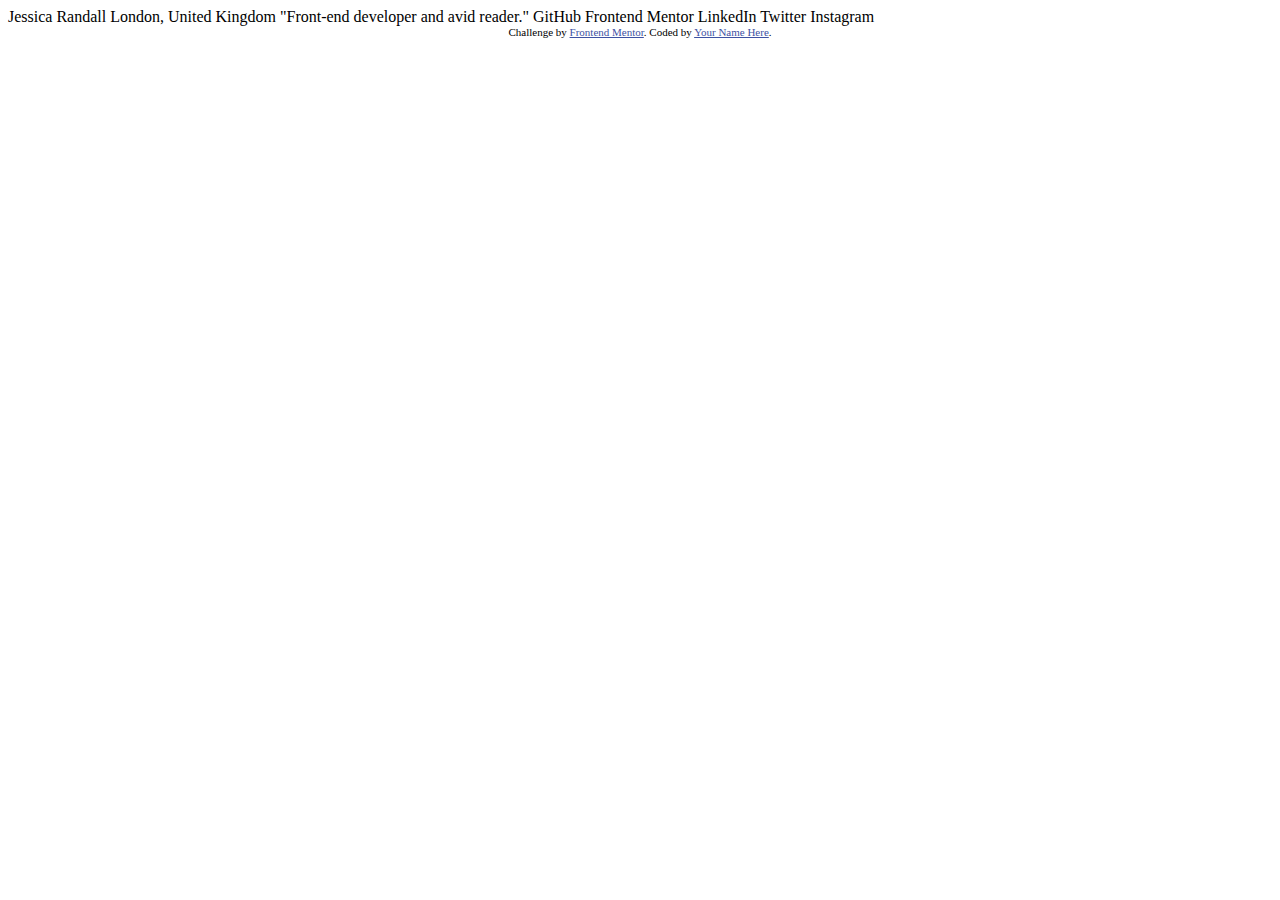
==== social-links-profile-main/index.html @ 59d0ae9a "Add files via upload" ====
<!DOCTYPE html>
<html lang="en">
<head>
  <meta charset="UTF-8">
  <meta name="viewport" content="width=device-width, initial-scale=1.0"> <!-- displays site properly based on user's device -->

  <link rel="icon" type="image/png" sizes="32x32" href="./assets/images/favicon-32x32.png">
  
  <title>Frontend Mentor | Social links profile</title>

  <!-- Feel free to remove these styles or customise in your own stylesheet 👍 -->
  <style>
    .attribution { font-size: 11px; text-align: center; }
    .attribution a { color: hsl(228, 45%, 44%); }
  </style>
</head>
<body>

  Jessica Randall
  London, United Kingdom
  "Front-end developer and avid reader."

  GitHub
  Frontend Mentor
  LinkedIn
  Twitter
  Instagram
  
  <div class="attribution">
    Challenge by <a href="https://www.frontendmentor.io?ref=challenge" target="_blank">Frontend Mentor</a>. 
    Coded by <a href="#">Your Name Here</a>.
  </div>
</body>
</html>
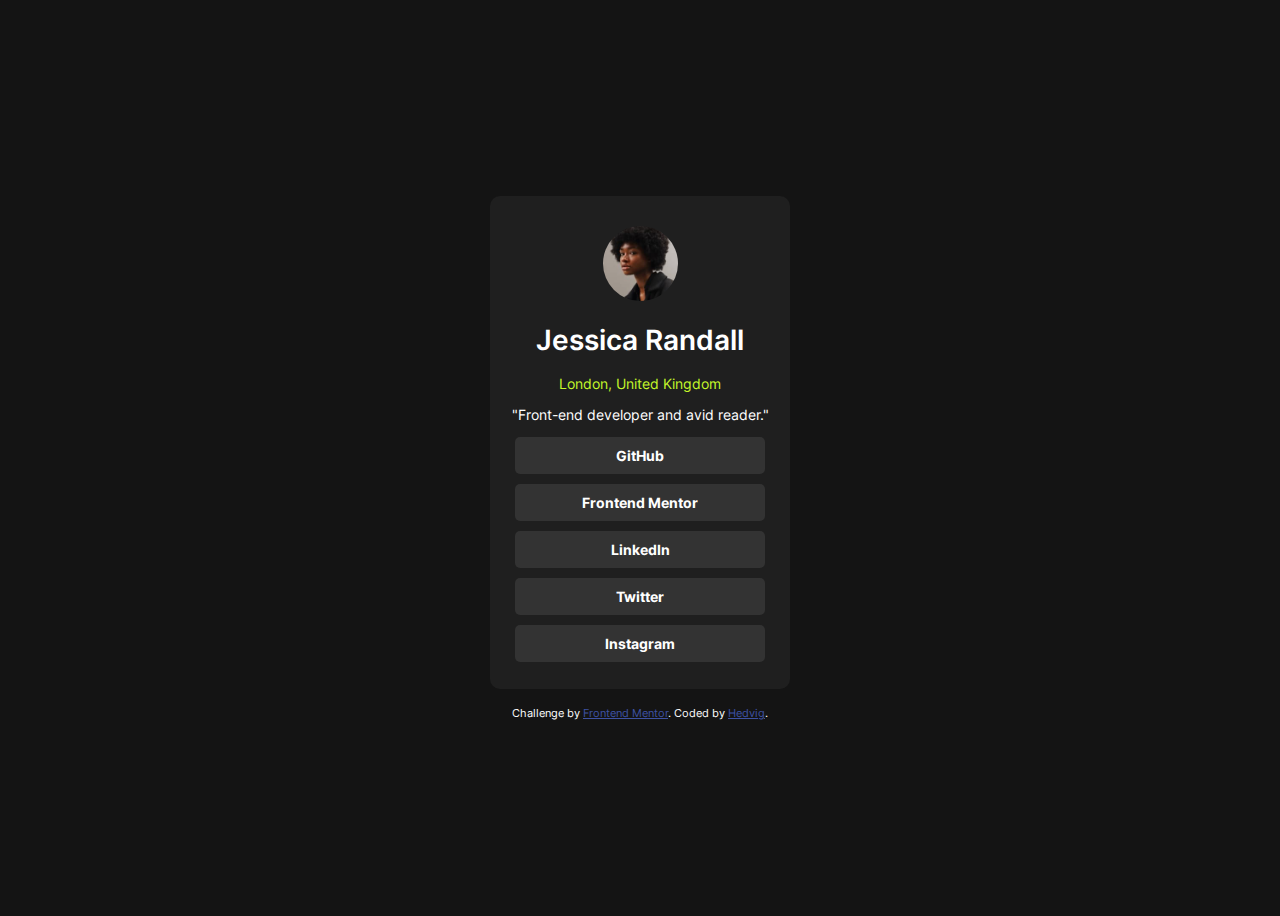
==== commit 2c067bf7: "Layout" ====
--- a/social-links-profile-main/index.html
+++ b/social-links-profile-main/index.html
@@ -10,25 +10,107 @@
 
   <!-- Feel free to remove these styles or customise in your own stylesheet 👍 -->
   <style>
-    .attribution { font-size: 11px; text-align: center; }
+
+    /* Skapa hover effekt på knapparna 
+    - Desktop: 1440px */
+
+    @font-face {
+      font-family: 'Inter';
+      src: url(assets/fonts/Inter-VariableFont_slnt\,wght.ttf) format('truetype');
+      font-weight: 400, 600, 700; 
+      font-style: normal;
+    }
+
+    body{
+      background-color: hsl(0, 0%, 8%);
+      font-family: 'Inter';
+      font-size: 14px;
+
+      display: flex;
+      flex-direction: column;
+      justify-content: center;
+      align-items: center;
+      height: 100vh;
+    }
+
+    .container {
+      width: 100%;
+      max-width: 300px;
+      text-align: center;
+      margin-left: auto;
+      margin-right: auto;
+
+      border-radius: 10px;
+      background-color: hsl(0, 0%, 12%);
+      
+    }
+
+    img{
+      border-radius: 50%;
+      width: 25%;
+      margin-top: 30px;
+    }
+
+    h1{
+      color: white;
+      font-weight: 600;
+    }
+
+    .buttons a {
+    background-color: hsl(0, 0%, 20%);
+    color: white;
+    border: none;
+    padding: 10px 20px;
+    border-radius: 5px;
+    width: 70%;          
+
+    display: block;
+    text-decoration: none;
+    margin: 10px auto;   
+}
+
+    .buttons a:visited{
+      color:white;
+    }
+    .buttons a:hover{
+      background-color: hsl(75, 94%, 57%);
+      color: hsl(0, 0%, 20%); 
+    }
+
+    .attribution { font-size: 11px; text-align: center; color: white;}
     .attribution a { color: hsl(228, 45%, 44%); }
   </style>
 </head>
 <body>
 
-  Jessica Randall
-  London, United Kingdom
-  "Front-end developer and avid reader."
+  <div class="container">
 
-  GitHub
-  Frontend Mentor
-  LinkedIn
-  Twitter
-  Instagram
-  
+    <div class="image">
+      <img src="assets/images/avatar-jessica.jpeg" alt="">
+    </div>
+    <div class="text">
+      <h1>Jessica Randall</h1>
+      <p style="color: hsl(75, 94%, 57%);">London, United Kingdom</p>
+      <p style="color: white;">"Front-end developer and avid reader."</p>
+    </div>
+
+    <div class="buttons">
+      <div class="buttons">
+        <a href="#"><b>GitHub</b></a>
+        <a href="#"><b>Frontend Mentor</b></a>
+        <a href="#"><b>LinkedIn</b></a>
+        <a href="#"><b>Twitter</b></a>
+        <a href="#"><b>Instagram</b></a>
+    </div>
+    
+    </div>
+    <br>
+  </div>
+
+  <br>
   <div class="attribution">
     Challenge by <a href="https://www.frontendmentor.io?ref=challenge" target="_blank">Frontend Mentor</a>. 
-    Coded by <a href="#">Your Name Here</a>.
+    Coded by <a href="#">Hedvig</a>.
   </div>
 </body>
 </html>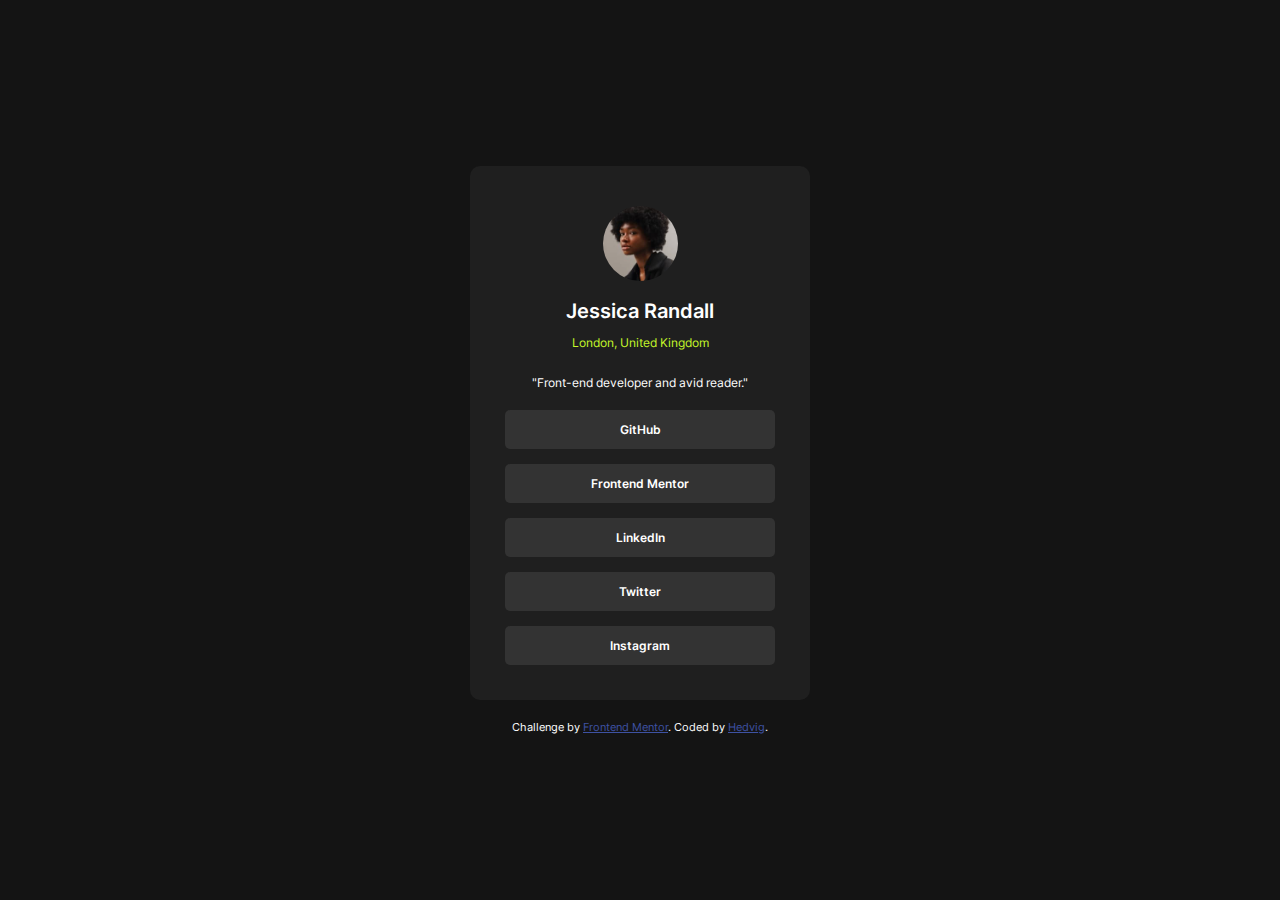
==== commit a92a8816: "Last changes" ====
--- a/social-links-profile-main/index.html
+++ b/social-links-profile-main/index.html
@@ -5,81 +5,10 @@
   <meta name="viewport" content="width=device-width, initial-scale=1.0"> <!-- displays site properly based on user's device -->
 
   <link rel="icon" type="image/png" sizes="32x32" href="./assets/images/favicon-32x32.png">
+  <link rel="stylesheet" href="index.css">
   
   <title>Frontend Mentor | Social links profile</title>
 
-  <!-- Feel free to remove these styles or customise in your own stylesheet 👍 -->
-  <style>
-
-    /* Skapa hover effekt på knapparna 
-    - Desktop: 1440px */
-
-    @font-face {
-      font-family: 'Inter';
-      src: url(assets/fonts/Inter-VariableFont_slnt\,wght.ttf) format('truetype');
-      font-weight: 400, 600, 700; 
-      font-style: normal;
-    }
-
-    body{
-      background-color: hsl(0, 0%, 8%);
-      font-family: 'Inter';
-      font-size: 14px;
-
-      display: flex;
-      flex-direction: column;
-      justify-content: center;
-      align-items: center;
-      height: 100vh;
-    }
-
-    .container {
-      width: 100%;
-      max-width: 300px;
-      text-align: center;
-      margin-left: auto;
-      margin-right: auto;
-
-      border-radius: 10px;
-      background-color: hsl(0, 0%, 12%);
-      
-    }
-
-    img{
-      border-radius: 50%;
-      width: 25%;
-      margin-top: 30px;
-    }
-
-    h1{
-      color: white;
-      font-weight: 600;
-    }
-
-    .buttons a {
-    background-color: hsl(0, 0%, 20%);
-    color: white;
-    border: none;
-    padding: 10px 20px;
-    border-radius: 5px;
-    width: 70%;          
-
-    display: block;
-    text-decoration: none;
-    margin: 10px auto;   
-}
-
-    .buttons a:visited{
-      color:white;
-    }
-    .buttons a:hover{
-      background-color: hsl(75, 94%, 57%);
-      color: hsl(0, 0%, 20%); 
-    }
-
-    .attribution { font-size: 11px; text-align: center; color: white;}
-    .attribution a { color: hsl(228, 45%, 44%); }
-  </style>
 </head>
 <body>
 
@@ -88,19 +17,20 @@
     <div class="image">
       <img src="assets/images/avatar-jessica.jpeg" alt="">
     </div>
+    
     <div class="text">
       <h1>Jessica Randall</h1>
-      <p style="color: hsl(75, 94%, 57%);">London, United Kingdom</p>
-      <p style="color: white;">"Front-end developer and avid reader."</p>
+      <p style="color: hsl(75, 94%, 57%); margin-bottom: 25px;">London, United Kingdom</p>
+      <p style="color: white; margin-bottom: 20px;">"Front-end developer and avid reader."</p>
     </div>
 
     <div class="buttons">
       <div class="buttons">
-        <a href="#"><b>GitHub</b></a>
-        <a href="#"><b>Frontend Mentor</b></a>
-        <a href="#"><b>LinkedIn</b></a>
-        <a href="#"><b>Twitter</b></a>
-        <a href="#"><b>Instagram</b></a>
+        <a href="#">GitHub</a>
+        <a href="#">Frontend Mentor</a>
+        <a href="#">LinkedIn</a>
+        <a href="#">Twitter</a>
+        <a href="#">Instagram</a>
     </div>
     
     </div>
--- a/social-links-profile-main/index.css
+++ b/social-links-profile-main/index.css
@@ -0,0 +1,82 @@
+@font-face {
+    font-family: 'Inter';
+    src: url(assets/fonts/Inter-VariableFont_slnt\,wght.ttf) format('truetype');
+    font-weight: 400, 600, 700; 
+    font-style: normal;
+  }
+
+  html, body {
+    margin: 0;
+    padding: 0;
+    height: 100%;
+  }
+  
+  body {
+    background-color: hsl(0, 0%, 8%);
+    font-family: 'Inter';
+  
+    display: flex;
+    flex-direction: column;
+    justify-content: center;
+    align-items: center;
+    height: 100vh;
+  }
+  
+  .container {
+    width: 100%;
+    max-width: 300px;
+    text-align: center;
+    margin-left: auto;
+    margin-right: auto;
+  
+    border-radius: 10px;
+    background-color: hsl(0, 0%, 12%);
+    padding: 20px;
+  }
+
+
+  img{
+    border-radius: 50%;
+    width: 25%;
+    margin-top: 20px;
+  }
+
+  h1{
+    color: white;
+    font-weight: 600;
+    margin-bottom: 10px;
+    font-size: 20px;
+  }
+
+  .text{
+    font-weight: 400;
+    font-size: 12px;
+  }
+
+  .buttons a {
+    background-color: hsl(0, 0%, 20%);
+    color: white;
+    border: none;
+    padding: 12px 30px;
+    border-radius: 5px;
+    width: 70%;          
+
+    display: block;
+    text-decoration: none;
+    margin: 20px auto;   
+
+    font-size: 12px;
+    font-weight: 600;
+    margin-bottom: -5px;
+    }
+
+  .buttons a:visited { color:white; } 
+
+  .buttons a:hover{
+    background-color: hsl(75, 94%, 57%);
+    color: hsl(0, 0%, 20%); 
+    font-weight: 700;
+    }
+
+  .attribution { font-size: 11px; text-align: center; color: white; }
+  .attribution a { color: hsl(228, 45%, 44%); }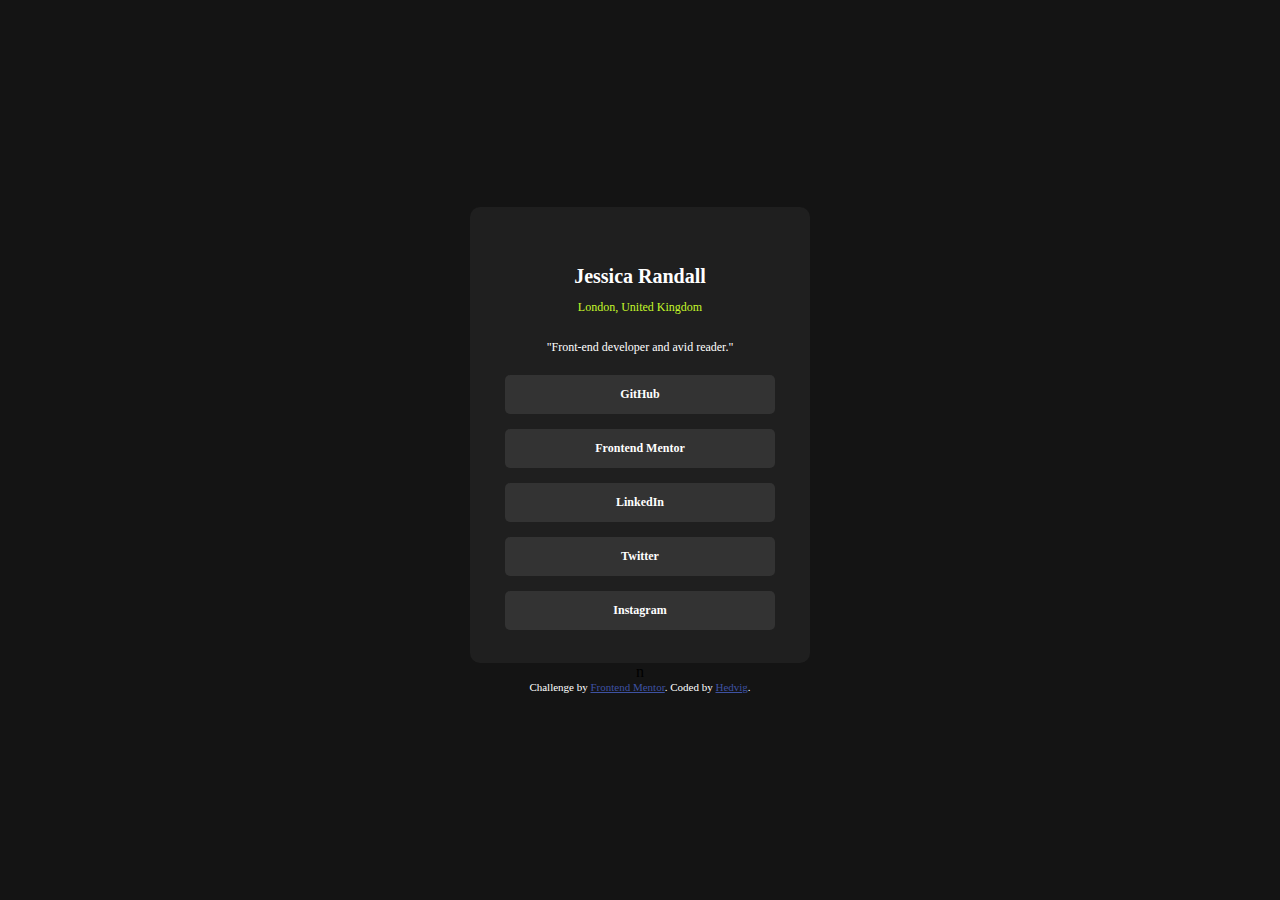
==== commit d586c3f6: "Properly working" ====
--- a/social-links-profile-main/index.html
+++ b/social-links-profile-main/index.html
@@ -35,7 +35,7 @@
     
     </div>
     <br>
-  </div>
+  </div>n
 
   <br>
   <div class="attribution">
--- a/social-links-profile-main/index.css
+++ b/social-links-profile-main/index.css
@@ -1,82 +1,82 @@
 @font-face {
-    font-family: 'Inter';
-    src: url(assets/fonts/Inter-VariableFont_slnt\,wght.ttf) format('truetype');
-    font-weight: 400, 600, 700; 
-    font-style: normal;
+  font-family: 'Inter';
+  src: url(assets/fonts/Inter-VariableFont_slnt\,wght.ttf) format('truetype');
+  font-weight: 400, 600, 700; 
+  font-style: normal;
+}
+
+html, body {
+  margin: 0;
+  padding: 0;
+  height: 100%;
+}
+
+body {
+  background-color: hsl(0, 0%, 8%);
+  font-family: 'Inter';
+
+  display: flex;
+  flex-direction: column;
+  justify-content: center;
+  align-items: center;
+  height: 100vh;
+}
+
+.container {
+  width: 100%;
+  max-width: 300px;
+  text-align: center;
+  margin-left: auto;
+  margin-right: auto;
+
+  border-radius: 10px;
+  background-color: hsl(0, 0%, 12%);
+  padding: 20px;
+}
+
+
+img{
+  border-radius: 50%;
+  width: 25%;
+  margin-top: 20px;
+}
+
+h1{
+  color: white;
+  font-weight: 600;
+  margin-bottom: 10px;
+  font-size: 20px;
+}
+
+.text{
+  font-weight: 400;
+  font-size: 12px;
+}
+
+.buttons a {
+  background-color: hsl(0, 0%, 20%);
+  color: white;
+  border: none;
+  padding: 12px 30px;
+  border-radius: 5px;
+  width: 70%;          
+
+  display: block;
+  text-decoration: none;
+  margin: 20px auto;   
+
+  font-size: 12px;
+  font-weight: 600;
+  margin-bottom: -5px;
   }
 
-  html, body {
-    margin: 0;
-    padding: 0;
-    height: 100%;
-  }
-  
-  body {
-    background-color: hsl(0, 0%, 8%);
-    font-family: 'Inter';
-  
-    display: flex;
-    flex-direction: column;
-    justify-content: center;
-    align-items: center;
-    height: 100vh;
-  }
-  
-  .container {
-    width: 100%;
-    max-width: 300px;
-    text-align: center;
-    margin-left: auto;
-    margin-right: auto;
-  
-    border-radius: 10px;
-    background-color: hsl(0, 0%, 12%);
-    padding: 20px;
+.buttons a:visited { color:white; } 
+
+.buttons a:hover{
+  background-color: hsl(75, 94%, 57%);
+  color: hsl(0, 0%, 20%); 
+  font-weight: 700;
   }
 
-
-  img{
-    border-radius: 50%;
-    width: 25%;
-    margin-top: 20px;
-  }
-
-  h1{
-    color: white;
-    font-weight: 600;
-    margin-bottom: 10px;
-    font-size: 20px;
-  }
-
-  .text{
-    font-weight: 400;
-    font-size: 12px;
-  }
-
-  .buttons a {
-    background-color: hsl(0, 0%, 20%);
-    color: white;
-    border: none;
-    padding: 12px 30px;
-    border-radius: 5px;
-    width: 70%;          
-
-    display: block;
-    text-decoration: none;
-    margin: 20px auto;   
-
-    font-size: 12px;
-    font-weight: 600;
-    margin-bottom: -5px;
-    }
-
-  .buttons a:visited { color:white; } 
-
-  .buttons a:hover{
-    background-color: hsl(75, 94%, 57%);
-    color: hsl(0, 0%, 20%); 
-    font-weight: 700;
-    }
-
-  .attribution { font-size: 11px; text-align: center; color: white; }
-  .attribution a { color: hsl(228, 45%, 44%); }+.attribution { font-size: 11px; text-align: center; color: white; }
+.attribution a { color: hsl(228, 45%, 44%); }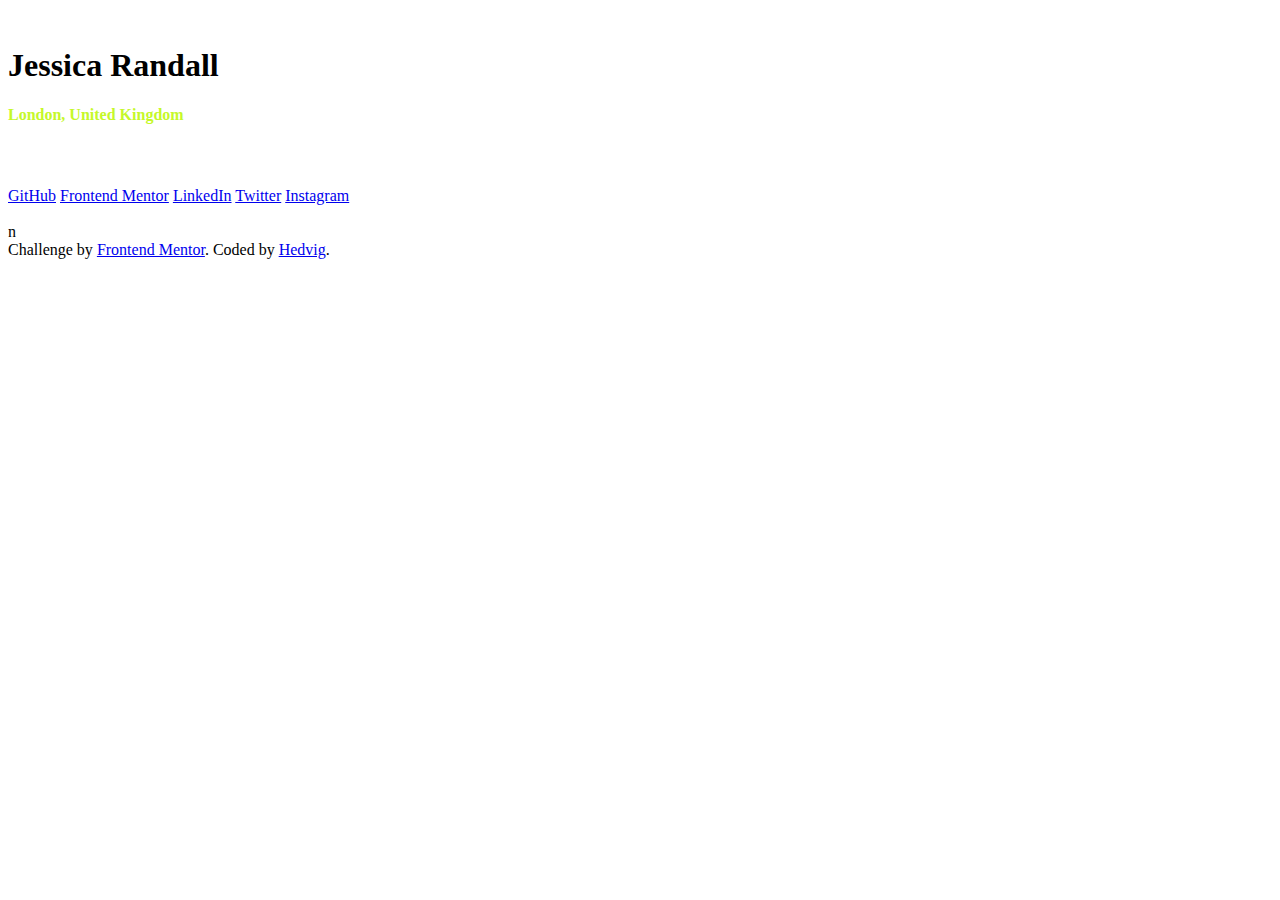
==== commit 98299933: "Bold P" ====
--- a/social-links-profile-main/index.html
+++ b/social-links-profile-main/index.html
@@ -20,7 +20,7 @@
     
     <div class="text">
       <h1>Jessica Randall</h1>
-      <p style="color: hsl(75, 94%, 57%); margin-bottom: 25px;">London, United Kingdom</p>
+      <p style="color: hsl(75, 94%, 57%); margin-bottom: 25px;"><b>London, United Kingdom</b></p>
       <p style="color: white; margin-bottom: 20px;">"Front-end developer and avid reader."</p>
     </div>
 
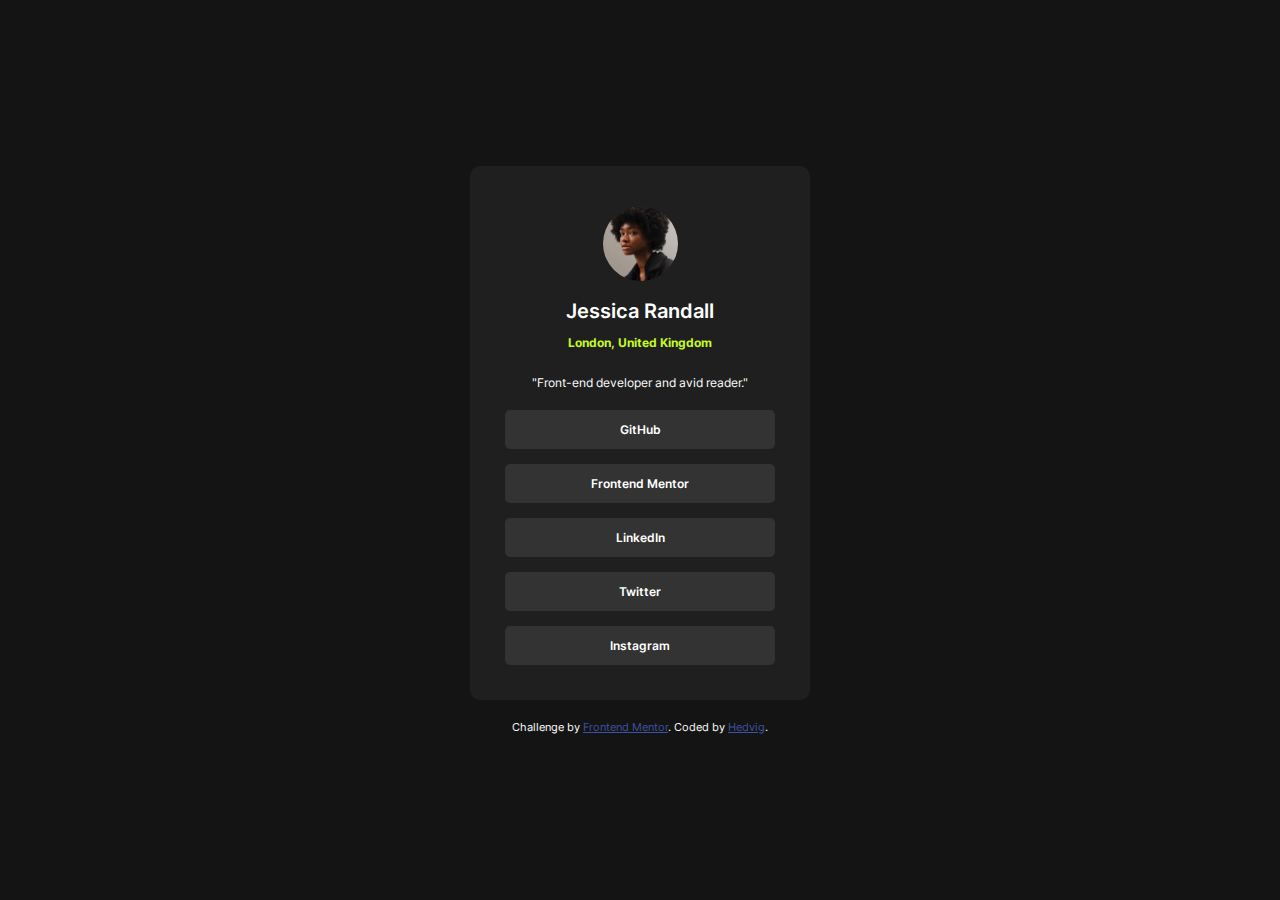
==== commit 086dd9f5: "Update index.html" ====
--- a/social-links-profile-main/index.html
+++ b/social-links-profile-main/index.html
@@ -35,7 +35,7 @@
     
     </div>
     <br>
-  </div>n
+  </div>
 
   <br>
   <div class="attribution">
--- a/social-links-profile-main/index.css
+++ b/social-links-profile-main/index.css
@@ -0,0 +1,82 @@
+@font-face {
+  font-family: 'Inter';
+  src: url(assets/fonts/Inter-VariableFont_slnt\,wght.ttf) format('truetype');
+  font-weight: 400, 600, 700; 
+  font-style: normal;
+}
+
+html, body {
+  margin: 0;
+  padding: 0;
+  height: 100%;
+}
+
+body {
+  background-color: hsl(0, 0%, 8%);
+  font-family: 'Inter';
+
+  display: flex;
+  flex-direction: column;
+  justify-content: center;
+  align-items: center;
+  height: 100vh;
+}
+
+.container {
+  width: 100%;
+  max-width: 300px;
+  text-align: center;
+  margin-left: auto;
+  margin-right: auto;
+
+  border-radius: 10px;
+  background-color: hsl(0, 0%, 12%);
+  padding: 20px;
+}
+
+
+img{
+  border-radius: 50%;
+  width: 25%;
+  margin-top: 20px;
+}
+
+h1{
+  color: white;
+  font-weight: 600;
+  margin-bottom: 10px;
+  font-size: 20px;
+}
+
+.text{
+  font-weight: 400;
+  font-size: 12px;
+}
+
+.buttons a {
+  background-color: hsl(0, 0%, 20%);
+  color: white;
+  border: none;
+  padding: 12px 30px;
+  border-radius: 5px;
+  width: 70%;          
+
+  display: block;
+  text-decoration: none;
+  margin: 20px auto;   
+
+  font-size: 12px;
+  font-weight: 600;
+  margin-bottom: -5px;
+  }
+
+.buttons a:visited { color:white; } 
+
+.buttons a:hover{
+  background-color: hsl(75, 94%, 57%);
+  color: hsl(0, 0%, 20%); 
+  font-weight: 700;
+  }
+
+.attribution { font-size: 11px; text-align: center; color: white; }
+.attribution a { color: hsl(228, 45%, 44%); }